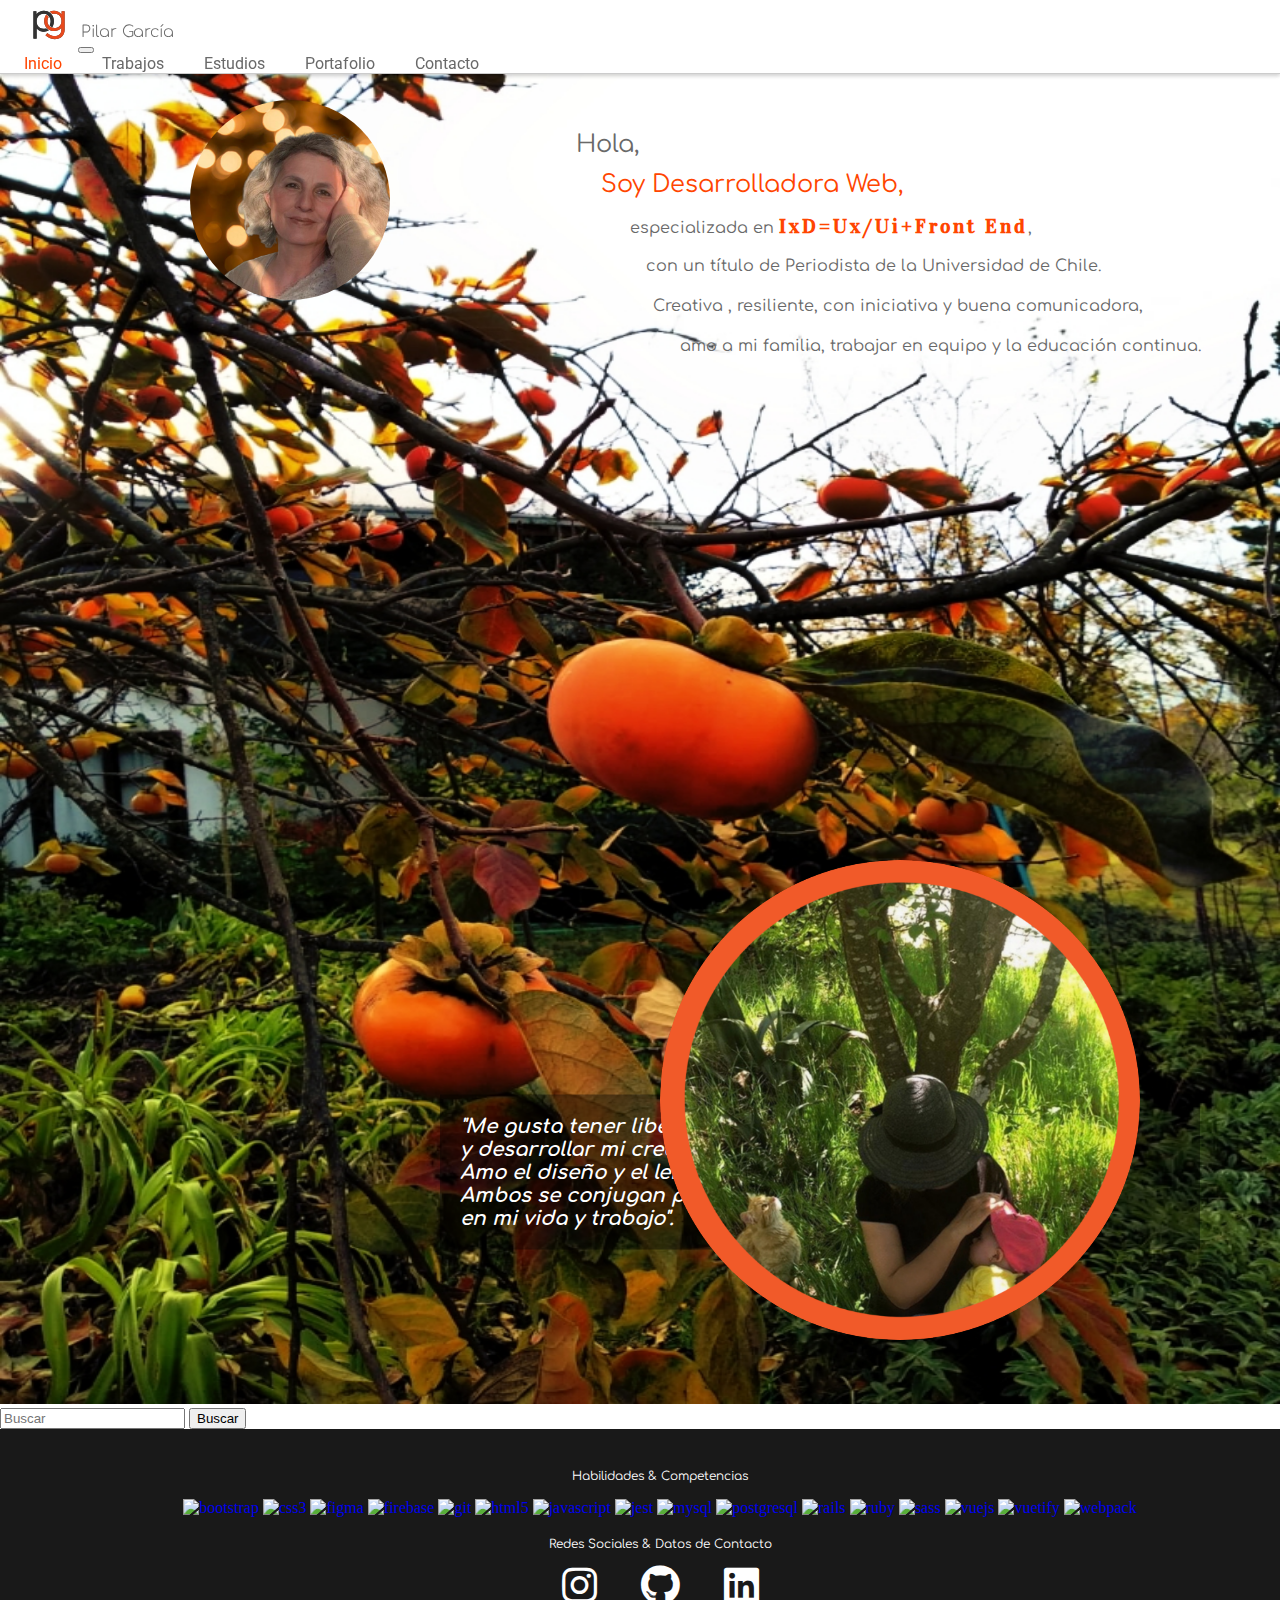
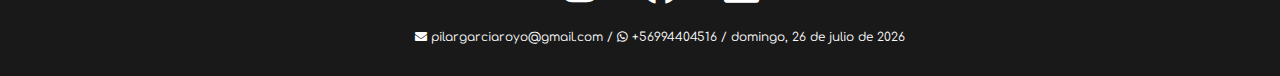
==== index.html @ 369d5e0e "inicio por index en html" ====
<!DOCTYPE html>
<html lang="es">

<head>
  <meta charset="UTF-8" />
  <meta name="viewport" content="width=device-width, initial-scale=1.0" />
  <link rel="icon" type="image/svg+xml" href="./assets/img/favicon1.svg" />
  <meta name="author" content="Pilar García Royo" />
  <meta name="description" content="Mi curriculum vitae como periodista, programadora front end y diseñadora Ux/Ui" />
  <meta name="keywords" content="curriculum, vitae, periodista, desarrollo, diseño, web, ux, ui, frontend, TI" />
  <link rel="preconnect" href="https://fonts.googleapis.com" />
  <link rel="preconnect" href="https://fonts.gstatic.com" crossorigin />
  <link href="https://fonts.googleapis.com/css2?family=Comfortaa:wght@500&display=swap" rel="stylesheet" />
  <link rel="stylesheet" href="https://fonts.googleapis.com/css?family=Roboto:100,300,400,500,700,900" />
  <link href="https://fonts.googleapis.com/css2?family=Sacramento&display=swap" rel="stylesheet">
  <link rel="preconnect" href="https://fonts.googleapis.com">
  <link rel="preconnect" href="https://fonts.gstatic.com" crossorigin>
  <link href="https://fonts.googleapis.com/css2?family=Vidaloka&display=swap" rel="stylesheet">

  <link rel="stylesheet" href="https://cdnjs.cloudflare.com/ajax/libs/font-awesome/5.15.3/css/all.min.css" />
  <link href="https://cdn.jsdelivr.net/npm/bootstrap@5.1.3/dist/css/bootstrap.min.css" rel="stylesheet"
    integrity="sha384-1BmE4kWBq78iYhFldvKuhfTAU6auU8tT94WrHftjDbrCEXSU1oBoqyl2QvZ6jIW3" crossorigin="anonymous">
  <link rel="stylesheet" href="./assets/css/inicio.css" />
  <title>Web Pilar García</title>
</head>

<body>
  <aside id="home">
    <img src="./assets/img/caquis.jpg" alt="Imagen de Caquis como fondo para el home" />
  </aside>
  <header>
    <nav class="navbar navbar-expand-lg navbar-dark bg-dark fixed-top">
      <div class="logo-container container-fluid">
        <a class="navbar-brand" href="#" style="color: white;">
          <img src="./assets/img/favicon1.svg" alt="Logo de usuario" class="logo" />
          <span class="navbar-text">Pilar García</span>
          <span class="custom-tooltip">INICIO</span>
        </a>
        <button class="navbar-toggler" type="button" data-bs-toggle="collapse" data-bs-target="#navbarNav"
          aria-controls="navbarNav" aria-expanded="false" aria-label="Toggle navigation">
          <span class="navbar-toggler-icon"></span>
        </button>
        <div class="collapse navbar-collapse" id="navbarNav">
          <ul class="navbar-list navbar-nav ms-auto">
            <li class="navbar-item"><a style="color: orangered; font-family: Roboto, sans-serif;" href="#">Inicio</a>
            </li>
            <li class="navbar-item"><a href="trabajos.html">Trabajos</a></li>
            <li class="navbar-item"><a href="estudios.html">Estudios</a></li>
            <li class="navbar-item"><a href="portafolio.html">Portafolio</a></li>
            <li class="navbar-item"><a href="contacto.html">Contacto</a></li>
          </ul>
        </div>
      </div>
    </nav>
  </header>
  <main>
    <img id="img-profile" src="./assets/img/profile-bg.png" alt="Imagen de perfil de Pilar García">
    <img id="img-nieta" src="./assets/img/pilar-nieta.png" alt="Imagen de Pilar García y su nieta">
    <div class="container bg-text-end">
      <p class="text-end">"Me gusta tener libertad <br> y desarrollar mi creatividad plena. <br> Amo el diseño y el
        lenguaje. <br> Ambos se conjugan perfectamente <br> en mi vida y trabajo".</p>
    </div>
    <p class="home-text home-text1">Hola,</p>
    <p class="home-text home-text2">
      Soy Desarrolladora Web,
    </p>
    <p class="home-text home-text3">
      especializada en <span id="special-font">IxD=Ux/Ui+Front End</span>,
    </p>
    <p class="home-text home-text4">
      con un título de Periodista de la Universidad
      de Chile.
    </p>
    <p class="home-text home-text5">
      <span>Creativa</span> , <span>resiliente</span>, con
      <span>iniciativa</span> y buena <span>comunicadora</span>,
    </p>
    <p class="home-text home-text6">
      amo a mi <span>familia</span>, trabajar en <span>equipo</span> y
      la <span>educación</span> continua.
    </p>
    <!-- <h1 class="home-text home-text7"><span id="pilar">P</span>ilar<span id="pilar">G</span>arcía</h1> -->
  </main>
  <aside class="search-container container mt-3 mb-4 ms-5">
    <form class="d-flex">
      <input class="form-control me-2 ms-auto" type="search" placeholder="Buscar" aria-label="Search">
      <button class="btn btn-secondary" type="submit">Buscar</button>
    </form>
  </aside>
  <footer class="footer-content-home">
    <p class="footer-text">Habilidades & Competencias</p>
    <p class="tools-icon" align="center">
          <a href="https://getbootstrap.com" target="_blank" rel="noreferrer"><img
          src="https://raw.githubusercontent.com/devicons/devicon/master/icons/bootstrap/bootstrap-plain-wordmark.svg"
          alt="bootstrap" width="40" height="40" /></a>
      <a href="https://www.w3schools.com/css/" target="_blank" rel="noreferrer">
        <img src="https://raw.githubusercontent.com/devicons/devicon/master/icons/css3/css3-original-wordmark.svg"
          alt="css3" width="40" height="40" />
      </a>
      <a href="https://www.figma.com/" target="_blank" rel="noreferrer">
        <img src="https://www.vectorlogo.zone/logos/figma/figma-icon.svg" alt="figma" width="40" height="40" /></a>
      <a href="https://firebase.google.com/" target="_blank" rel="noreferrer">
        <img src="https://www.vectorlogo.zone/logos/firebase/firebase-icon.svg" alt="firebase" width="40" height="40" />
      </a>
      <a href="https://git-scm.com/" target="_blank" rel="noreferrer">
        <img src="https://www.vectorlogo.zone/logos/git-scm/git-scm-icon.svg" alt="git" width="40" height="40" />
      </a>
      <a href="https://www.w3.org/html/" target="_blank" rel="noreferrer">
        <img src="https://raw.githubusercontent.com/devicons/devicon/master/icons/html5/html5-original-wordmark.svg"
          alt="html5" width="40" height="40" />
      </a>
      <a href="https://developer.mozilla.org/en-US/docs/Web/JavaScript" target="_blank" rel="noreferrer">
        <img src="https://raw.githubusercontent.com/devicons/devicon/master/icons/javascript/javascript-original.svg"
          alt="javascript" width="40" height="40" />
      </a>
      <a href="https://jestjs.io" target="_blank" rel="noreferrer">
        <img src="https://www.vectorlogo.zone/logos/jestjsio/jestjsio-icon.svg" alt="jest" width="40" height="40" />
      </a>
      <a href="https://www.mysql.com/" target="_blank" rel="noreferrer">
        <img src="https://raw.githubusercontent.com/devicons/devicon/master/icons/mysql/mysql-original-wordmark.svg"
          alt="mysql" width="40" height="40" />
      </a>
      <a href="https://www.postgresql.org" target="_blank" rel="noreferrer">
        <img
          src="https://raw.githubusercontent.com/devicons/devicon/master/icons/postgresql/postgresql-original-wordmark.svg"
          alt="postgresql" width="40" height="40" />
      </a>
      <a href="https://rubyonrails.org" target="_blank" rel="noreferrer">
        <img src="https://raw.githubusercontent.com/devicons/devicon/master/icons/rails/rails-original-wordmark.svg"
          alt="rails" width="40" height="40" />
      </a>
      <a href="https://www.ruby-lang.org/en/" target="_blank" rel="noreferrer">
        <img src="https://raw.githubusercontent.com/devicons/devicon/master/icons/ruby/ruby-original.svg" alt="ruby"
          width="40" height="40" />
      </a>
      <a href="https://sass-lang.com" target="_blank" rel="noreferrer">
        <img src="https://raw.githubusercontent.com/devicons/devicon/master/icons/sass/sass-original.svg" alt="sass"
          width="40" height="40" />
      </a>
      <a href="https://vuejs.org/" target="_blank" rel="noreferrer">
        <img src="https://raw.githubusercontent.com/devicons/devicon/master/icons/vuejs/vuejs-original-wordmark.svg"
          alt="vuejs" width="40" height="40" />
      </a>
      <a href="https://vuetifyjs.com/en/" target="_blank" rel="noreferrer">
        <img src="https://bestofjs.org/logos/vuetify.svg" alt="vuetify" width="40" height="40" />
      </a>
      <a href="https://webpack.js.org" target="_blank" rel="noreferrer">
        <img
          src="https://raw.githubusercontent.com/devicons/devicon/d00d0969292a6569d45b06d3f350f463a0107b0d/icons/webpack/webpack-original-wordmark.svg"
          alt="webpack" width="40" height="40" />
      </a>
    </p>
    <section class="social-icons-home">
      <p class="footer-text">Redes Sociales & Datos de Contacto</p>
      <a href="https://www.instagram.com/pilargarciahualqui/" target="_blank" rel="noopener noreferrer"><i
          class="fab fa-instagram"></i></a>
      <a href="https://nosotros6.github.io/portafolio/" target="_blank" rel="noopener noreferrer"><i
          class="fab fa-github"></i></a>
      <a href="https://www.linkedin.com/in/pilar-garcia-royo-interaction-designer/?msgControlName=view_message_button&msgConversationId=2-Mzg4OWVkNjctMjZkNS00OWNkLThmZmMtODk4YzZhMTkzMWNjXzAxMg%3D%3D&msgOverlay=true"
        target="_blank" rel="noopener noreferrer"><i class="fab fa-linkedin"></i></a>
    </section>
    <section class="footer-text">
      <p><a href="mailto:ejemplo@correo.com" target="_blank"><i class="fas fa-envelope"></i>
          pilargarciaroyo@gmail.com</a> / <a href="https://wa.me/NUMERO_DE_CELULAR" target="_blank"> <i
            class="fab fa-whatsapp"></i> +56994404516 / </a><span id="fecha-actual"></span></p>
    </section>

  </footer>




  <script src="https://cdn.jsdelivr.net/npm/bootstrap@5.1.3/dist/js/bootstrap.bundle.min.js"
    integrity="sha384-ka7Sk0Gln4gmtz2MlQnikT1wXgYsOg+OMhuP+IlRH9sENBO0LRn5q+8nbTov4+1p"
    crossorigin="anonymous"></script>
  <script src="./assets/js/script.js"></script>
</body>

</html>
---- assets/css/inicio.css ----
body {
  margin: 0;
}

header {
  position: fixed;
  top: 0;
  left: 0;
  width: 100%;
  background-color: #fff;
  z-index: 999;
  box-shadow: 0 2px 4px rgba(0, 0, 0, 0.1);
}

#img-profile {
  position: absolute;
  transform: translate(-50%, -50%);
  top: 200px;
  right: 790px;
  z-index: 1;
  width: 200px;
  border-radius: 50%;
}

#img-nieta {
  position: absolute;
  transform: translate(-50%, -50%);
  top: 1100px;
  right: -100px;
  z-index: 1;
  width: 480px;
  border-radius: 50%;
}

#home img {
  width: 100%;
  height: 1400px;
  margin-top: 4px;
}
.navbar {
  position: relative;
  display: flex;
  justify-content: space-between;
  align-items: center;
  width: 100%;
  margin: 0px;
  border-bottom: 1px solid #ccc;
  box-shadow: 0 2px 4px rgba(0, 0, 0, 0.1);
  padding: 0;
}

.logo-container {
  padding-left: 24px;
}

.navbar-text {
  position: absolute;
  transform: translate(-50%, -50%);
  top: 32px;
  right: 1060px;
  z-index: 1;
  font-family: "Comfortaa", cursive;
  color: dimgrey;
  font-size: 16px;
  font-weight: 200;
}

.custom-tooltip {
  font-family: "Roboto", sans-serif;
  font-size: 14px;
  background-color: orangered;
  color: #fff;
  padding: 5px 10px;
  border-radius: 4px;
  position: absolute;
  bottom: -25px;
  left: 8%;
  transform: translateX(-50%);
  white-space: nowrap;
  display: none;
}

.navbar-list {
  display: flex;
  list-style: none;
  margin: 0;
  padding: 0;
}

.navbar-list li {
  margin-right: 40px;
}

.navbar-list li a {
  text-decoration: none;
  color: DimGray;
}

.navbar-list li:hover a {
  color: OrangeRed;
}

.navbar-item {
  font-family: "Roboto", sans-serif;
  font-size: 16px;
}

.logo {
  width: 50px;
  height: 50px;
  border-radius: 50%;
}

.home-text {
  position: absolute;
  transform: translate(-50%, -50%);
  color: dimgrey;
  font-family: "Comfortaa", cursive;
  font-size: 16px;
}

.home-text1 {
  top: 120px;
  right: 610px;
  font-size: 24px;
}

.home-text2 {
  top: 160px;
  right: 226px;
  font-size: 24px;
  color: OrangeRed;
}

.home-text2:hover {
  color: dimgrey;
}

.home-text3 {
  top: 210px;
  right: 47px;
}

#special-font {
  font-family: "Vidaloka", serif;
  font-size: 20px;
  font-weight: 700;
  letter-spacing: 3px;
  color: orangered;
}

.home-text3 span:hover {
  color: orangeRed;
}

.home-text4 {
  top: 250px;
  right: -48px;
}

.home-text4 span:hover {
  color: orangeRed;
}

.home-text5 {
  top: 290px;
  right: -108px;
}

.home-text5 span:hover {
  color: OrangeRed;
}

.home-text6 {
  top: 330px;
  right: -181px;
}

.home-text6 span:hover {
  color: OrangeRed;
}

.home-text7 {
  font-family: "Sacramento", cursive;
  font-size: 36px;
  font-style: italic;
  font-weight: 200;
  top: 399px;
  right: 85px;
}

.home-text7 #pilar {
  font-size: 48px;
  color: orangered;
}

.home-text7 span:hover {
  color: OrangeRed;
}

.bg-text-end {
  position: absolute;
  transform: translate(-50%, -50%);
  top: 1172px;
  right: -300px;
}

.text-end {
  font-family: "Comfortaa", cursive;
  font-size: 20px;
  font-style: italic;
  font-weight: 700;
  padding: 20px;
  width: 720px;
  color: #fff;
  background-color: rgba(0, 0, 0, 0.4);
}

.footer-content-home {
  width: 100%;
  background-color: rgba(0, 0, 0, 0.9);
  color: #fff;
  padding: 20px;
  text-align: center;
}

.social-icons-home a {
  color: #fff;
  font-size: 40px;
  margin: 0 20px;
}

.social-icons-home a:hover {
  color: orangered;
}

.social-icons a {
  color: #000;
  font-size: 40px;
  margin: 0 20px;
}

.social-icons a:hover {
  color: orangered;
}

.footer-text {
  font-family: "Comfortaa", cursive;
  font-size: 12px;
  margin-top: 20px;
}

.footer-text a {
  text-decoration: none;
  color: #fff;
}

.tools-icon a {
  text-decoration: none;
}

@media screen and (max-width: 768px) {
  .home-text1 {
    font-size: 16px;
    top: 100px;
    right: 138px;
  }
  .home-text2 {
    font-size: 14px;
    top: 150px;
    right: -64px;
  }
  .home-text3 {
    font-size: 14px;
    top: 180px;
    right: -173px;
    color: transparent;
  }
  .home-text4 {
    font-size: 12px;
    top: 176px;
    right: -148px;
    color: transparent;
  }
  .home-text5 {
    font-size: 12px;
    top: 204px;
    right: -173px;
    color: transparent;
  }
  .home-text6 {
    font-size: 12px;
    top: 330px;
    right: -181px;
    color: transparent;
  }
  #img-profile {
    display: none;
  }
  #img-nieta {
    display: none;
  }
  .navbar-text {
    display: none;
  }
  .bg-text-end {
    position: absolute;
    transform: translate(-50%, -50%);
    top: 1000px;
    right: -300px;
  }
  .text-end {
    font-size: 16px;
    padding: 2px;
    width: 220px;
  }
  .search-container {
    max-width: 80%;
  }
}

@media (min-width: 768px) and (max-width: 1270px) {
  .navbar-text {
    display: none;
  }
  #img-profile {
    display: none;
  }
  .home-text1 {
    font-size: 20px;
    top: 100px;
    right: 457px;
  }
  .home-text2 {
    font-size: 20px;
    top: 140px;
    right: 156px;
  }
  .home-text3 {
    font-size: 14px;
    top: 180px;
    right: -34px;
  }
  .home-text4 {
    font-size: 14px;
    top: 212px;
    right: -55px;
  }
  .home-text5 {
    font-size: 14px;
    top: 244px;
    right: -99px;
  }
  .home-text6 {
    font-size: 14px;
    top: 274px;
    right: -140px;
  }
  .bg-text-end {
    display: none;
  }
  .text-end {
    display: none;
  }
}
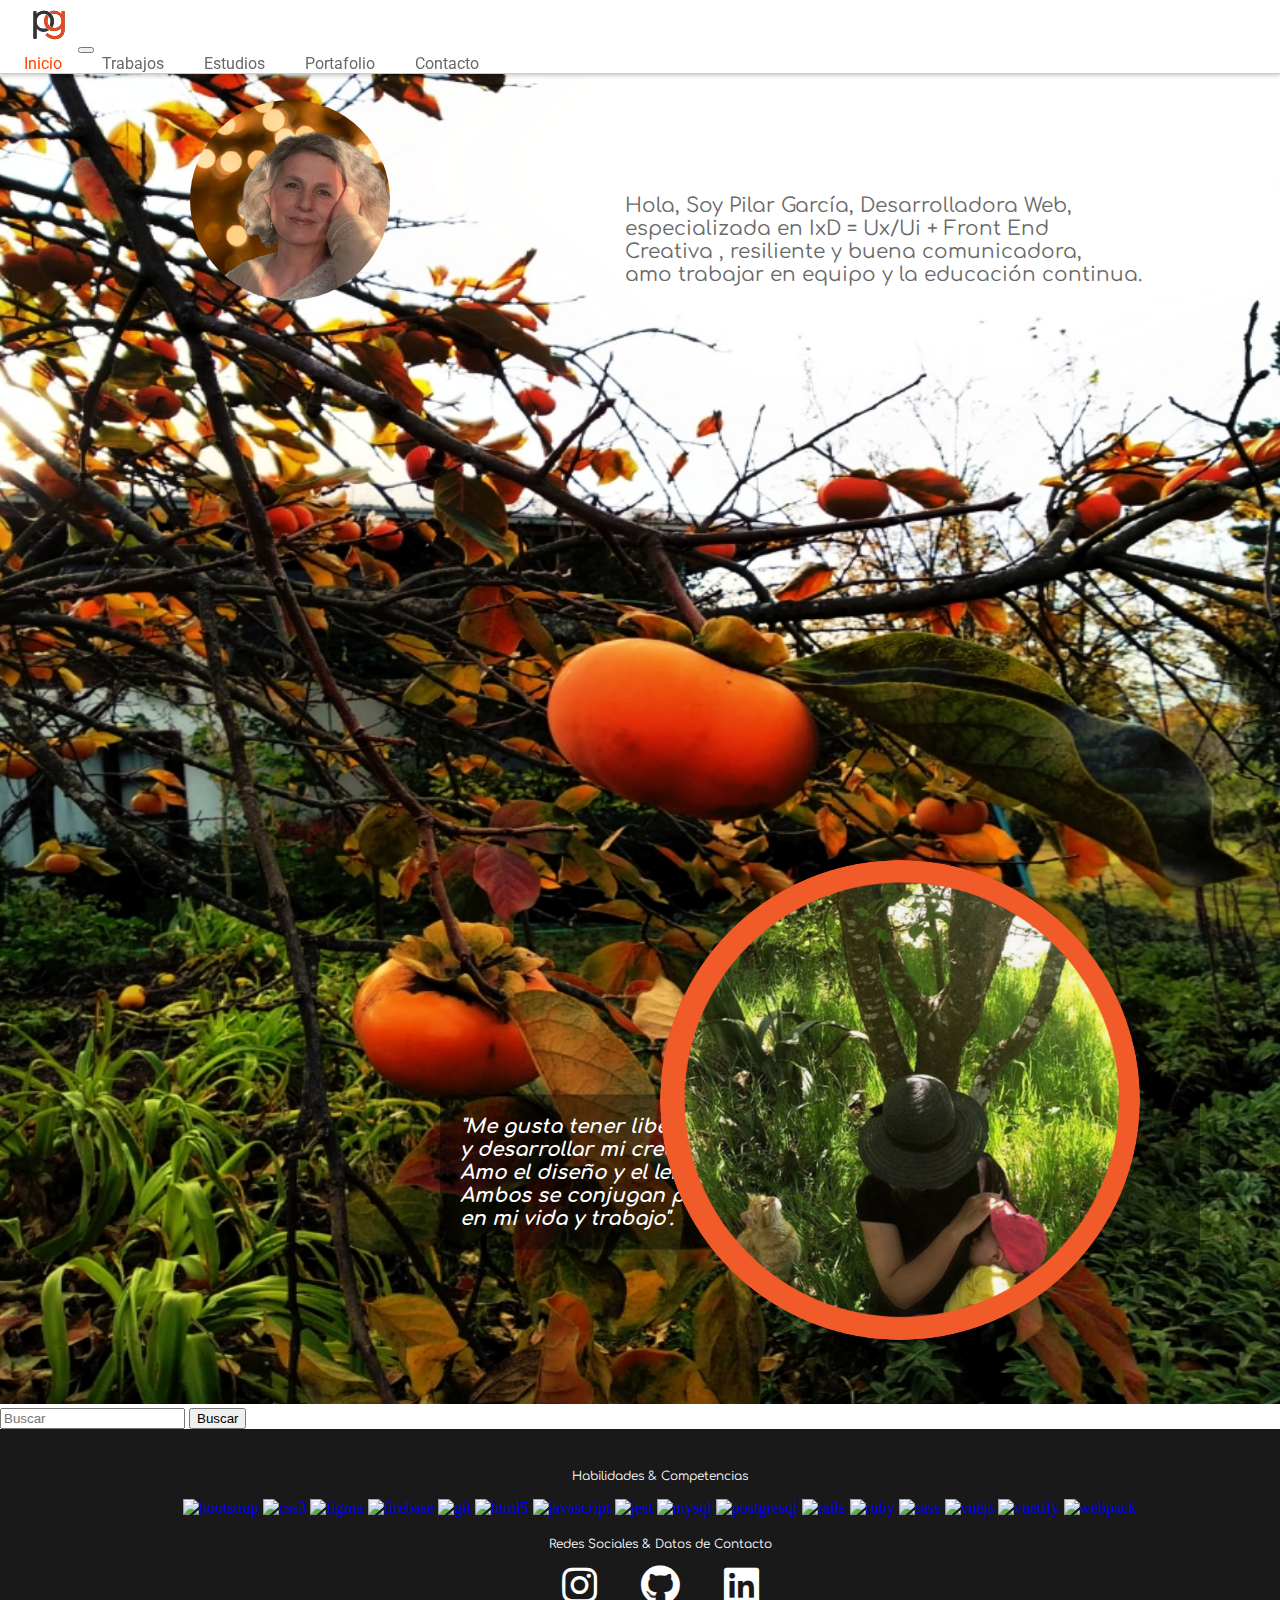
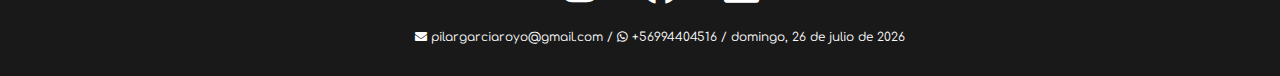
==== commit 7687ed12: "modificaciones en width header para responsive mobile" ====
--- a/index.html
+++ b/index.html
@@ -33,7 +33,7 @@
       <div class="logo-container container-fluid">
         <a class="navbar-brand" href="#" style="color: white;">
           <img src="./assets/img/favicon1.svg" alt="Logo de usuario" class="logo" />
-          <span class="navbar-text">Pilar García</span>
+          <!-- <span class="navbar-text">Pilar García</span> -->
           <span class="custom-tooltip">INICIO</span>
         </a>
         <button class="navbar-toggler" type="button" data-bs-toggle="collapse" data-bs-target="#navbarNav"
@@ -56,13 +56,13 @@
   <main>
     <img id="img-profile" src="./assets/img/profile-bg.png" alt="Imagen de perfil de Pilar García">
     <img id="img-nieta" src="./assets/img/pilar-nieta.png" alt="Imagen de Pilar García y su nieta">
-    <div class="container bg-text-end">
+    <div class="bg-text-end">
       <p class="text-end">"Me gusta tener libertad <br> y desarrollar mi creatividad plena. <br> Amo el diseño y el
         lenguaje. <br> Ambos se conjugan perfectamente <br> en mi vida y trabajo".</p>
     </div>
-    <p class="home-text home-text1">Hola,</p>
-    <p class="home-text home-text2">
-      Soy Desarrolladora Web,
+    <p class="home-text home-text1">Hola, Soy Pilar García, Desarrolladora Web,<br>especializada en IxD = Ux/Ui + Front End<br> <span>Creativa</span> , <span>resiliente</span> y buena <span>comunicadora</span>, <br> amo trabajar en <span>equipo</span> y la <span>educación</span> continua.</p>
+    <!-- <p class="home-text home-text2">
+      Soy Pilar García, Desarrolladora Web,
     </p>
     <p class="home-text home-text3">
       especializada en <span id="special-font">IxD=Ux/Ui+Front End</span>,
@@ -78,8 +78,7 @@
     <p class="home-text home-text6">
       amo a mi <span>familia</span>, trabajar en <span>equipo</span> y
       la <span>educación</span> continua.
-    </p>
-    <!-- <h1 class="home-text home-text7"><span id="pilar">P</span>ilar<span id="pilar">G</span>arcía</h1> -->
+    </p> -->
   </main>
   <aside class="search-container container mt-3 mb-4 ms-5">
     <form class="d-flex">
--- a/assets/css/inicio.css
+++ b/assets/css/inicio.css
@@ -6,10 +6,12 @@
   position: fixed;
   top: 0;
   left: 0;
-  width: 100%;
+  width: 100vw;
   background-color: #fff;
   z-index: 999;
   box-shadow: 0 2px 4px rgba(0, 0, 0, 0.1);
+  margin: 0;
+  padding: 0;
 }
 
 #img-profile {
@@ -37,13 +39,14 @@
   height: 1400px;
   margin-top: 4px;
 }
+
 .navbar {
   position: relative;
   display: flex;
   justify-content: space-between;
   align-items: center;
-  width: 100%;
-  margin: 0px;
+  width: 100vw;
+  margin: 0;
   border-bottom: 1px solid #ccc;
   box-shadow: 0 2px 4px rgba(0, 0, 0, 0.1);
   padding: 0;
@@ -120,14 +123,15 @@
 }
 
 .home-text1 {
-  top: 120px;
-  right: 610px;
-  font-size: 24px;
+  top: 220px;
+  right: -120px;
+  font-size: 20px;
+  max-width: 580px;
 }
 
 .home-text2 {
-  top: 160px;
-  right: 226px;
+  top: 164px;
+  right: -14px;
   font-size: 24px;
   color: OrangeRed;
 }
@@ -262,8 +266,8 @@
 @media screen and (max-width: 768px) {
   .home-text1 {
     font-size: 16px;
-    top: 100px;
-    right: 138px;
+    top: 82px;
+    right: 95px;
   }
   .home-text2 {
     font-size: 14px;
@@ -326,12 +330,19 @@
   #img-profile {
     display: none;
   }
+
   .home-text1 {
+    top: 170px;
+    right: -160px;
+    font-size: 16px;
+    max-width: 580px;
+  }
+  /* .home-text1 {
     font-size: 20px;
     top: 100px;
     right: 457px;
-  }
-  .home-text2 {
+  } */
+  /* .home-text2 {
     font-size: 20px;
     top: 140px;
     right: 156px;
@@ -355,7 +366,7 @@
     font-size: 14px;
     top: 274px;
     right: -140px;
-  }
+  } */
   .bg-text-end {
     display: none;
   }
@@ -364,3 +375,27 @@
   }
 }
 
+@media (max-width: 575.98px){
+  header{
+width: 100vw;
+
+  }
+  #home img {
+    max-width: auto;
+  }
+  .search-container {
+    display: none;
+  }
+  .navbar {
+    width: 100vw;
+  }
+  .home-text1 {
+    top: 200px;
+    right: -56px;
+    font-size: 14px;
+    max-width: 180px;
+  }
+  .bg-text-end {
+    right: -15px;
+  }
+}
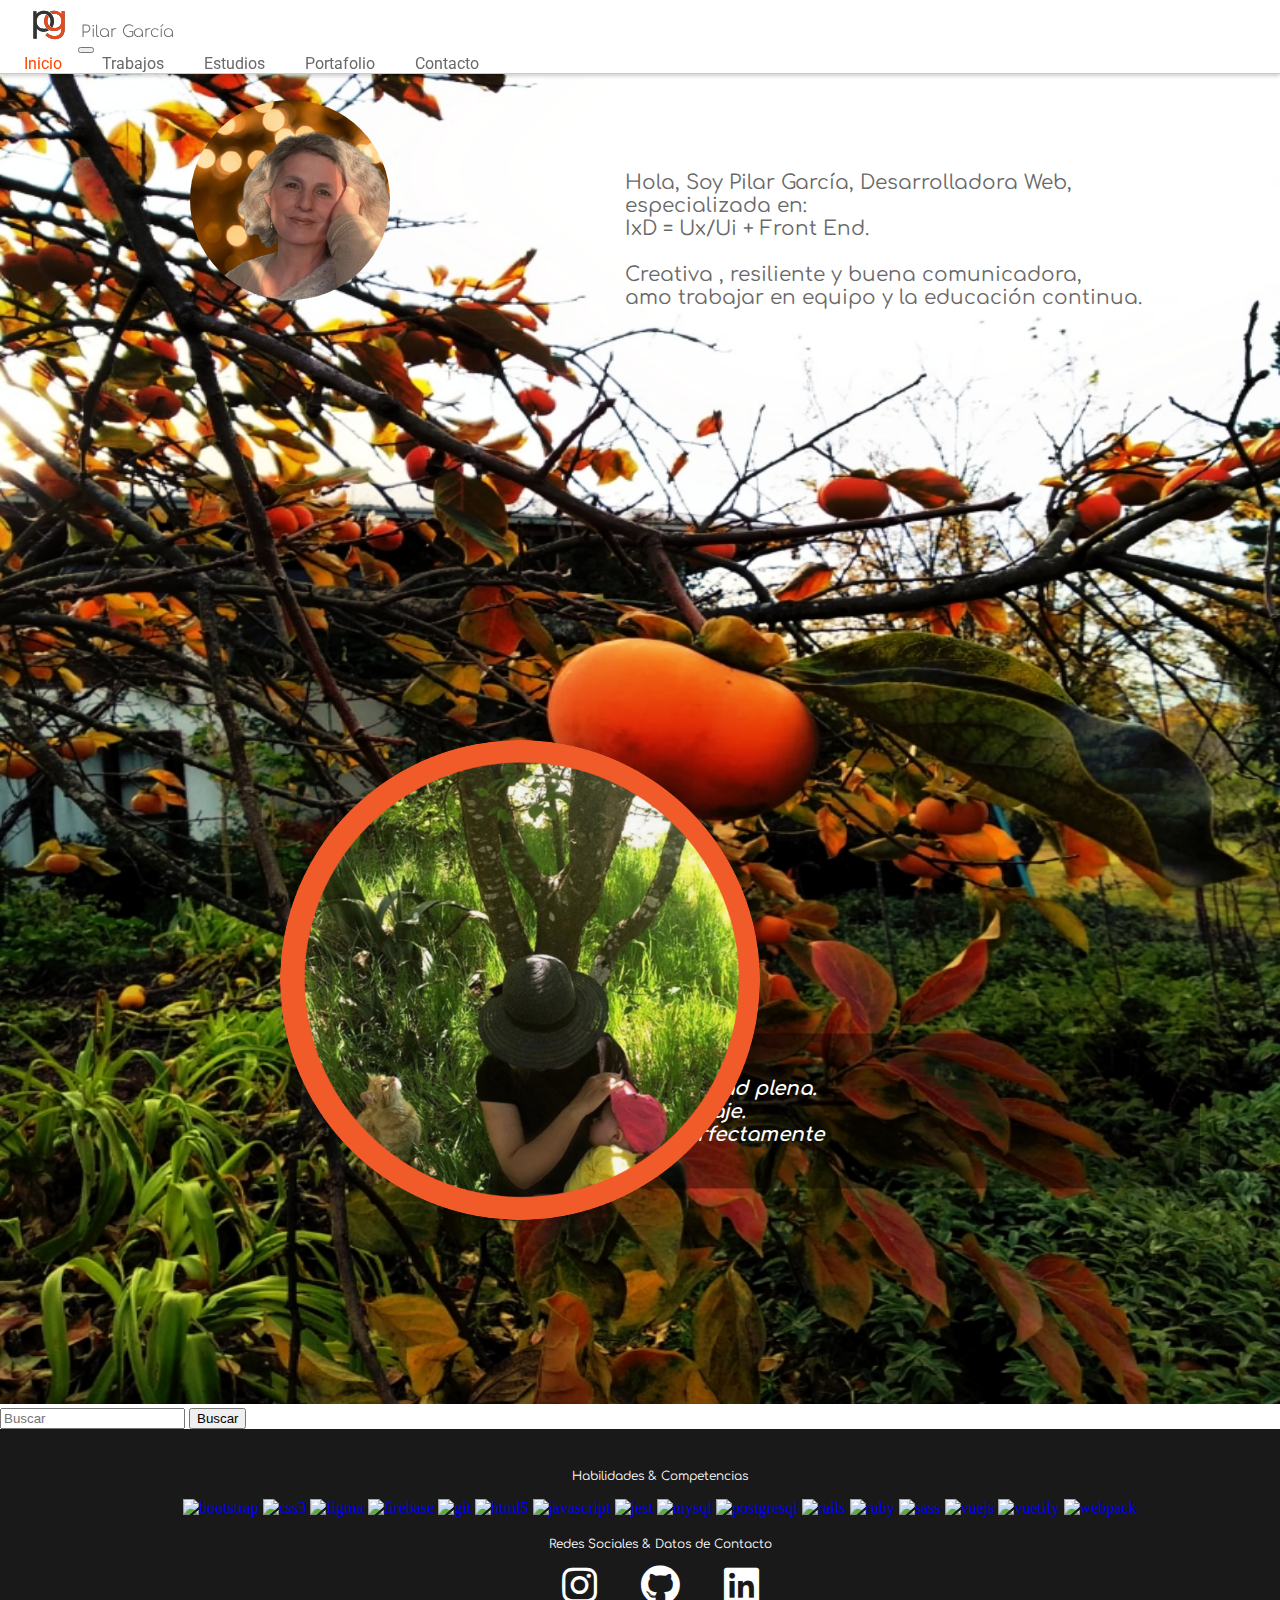
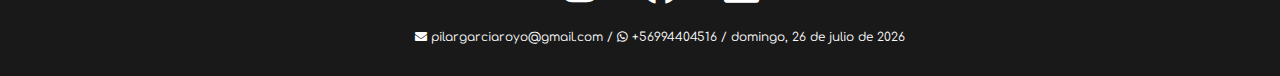
==== commit 3c21b28b: "modificaciones en texto inicio para ajuste mobile" ====
--- a/index.html
+++ b/index.html
@@ -33,7 +33,7 @@
       <div class="logo-container container-fluid">
         <a class="navbar-brand" href="#" style="color: white;">
           <img src="./assets/img/favicon1.svg" alt="Logo de usuario" class="logo" />
-          <!-- <span class="navbar-text">Pilar García</span> -->
+          <span class="navbar-text">Pilar García</span>
           <span class="custom-tooltip">INICIO</span>
         </a>
         <button class="navbar-toggler" type="button" data-bs-toggle="collapse" data-bs-target="#navbarNav"
@@ -57,10 +57,10 @@
     <img id="img-profile" src="./assets/img/profile-bg.png" alt="Imagen de perfil de Pilar García">
     <img id="img-nieta" src="./assets/img/pilar-nieta.png" alt="Imagen de Pilar García y su nieta">
     <div class="bg-text-end">
-      <p class="text-end">"Me gusta tener libertad <br> y desarrollar mi creatividad plena. <br> Amo el diseño y el
-        lenguaje. <br> Ambos se conjugan perfectamente <br> en mi vida y trabajo".</p>
+      <p class="text-end">Me gusta tener libertad <br> y desarrollar mi creatividad plena. <br> Amo el diseño y el
+        lenguaje. <br> Ambos se conjugan perfectamente <br> en mi vida y trabajo.</p>
     </div>
-    <p class="home-text home-text1">Hola, Soy Pilar García, Desarrolladora Web,<br>especializada en IxD = Ux/Ui + Front End<br> <span>Creativa</span> , <span>resiliente</span> y buena <span>comunicadora</span>, <br> amo trabajar en <span>equipo</span> y la <span>educación</span> continua.</p>
+    <p class="home-text home-text1">Hola, Soy Pilar García, Desarrolladora Web,<br>especializada en: <br> IxD = Ux/Ui + Front End. <br> <br> <span>Creativa</span> , <span>resiliente</span> y buena <span>comunicadora</span>, <br> amo trabajar en <span>equipo</span> y la <span>educación</span> continua.</p>
     <!-- <p class="home-text home-text2">
       Soy Pilar García, Desarrolladora Web,
     </p>
--- a/assets/css/inicio.css
+++ b/assets/css/inicio.css
@@ -27,8 +27,8 @@
 #img-nieta {
   position: absolute;
   transform: translate(-50%, -50%);
-  top: 1100px;
-  right: -100px;
+  top: 980px;
+  right: 280px;
   z-index: 1;
   width: 480px;
   border-radius: 50%;
@@ -205,7 +205,7 @@
 .bg-text-end {
   position: absolute;
   transform: translate(-50%, -50%);
-  top: 1172px;
+  top: 1111px;
   right: -300px;
 }
 
@@ -263,7 +263,7 @@
   text-decoration: none;
 }
 
-@media screen and (max-width: 768px) {
+/* @media screen and (max-width: 768px) {
   .home-text1 {
     font-size: 16px;
     top: 82px;
@@ -308,20 +308,15 @@
     display: none;
   }
   .bg-text-end {
-    position: absolute;
-    transform: translate(-50%, -50%);
-    top: 1000px;
-    right: -300px;
+display: none;
   }
   .text-end {
-    font-size: 16px;
-    padding: 2px;
-    width: 220px;
+display: none;
   }
   .search-container {
     max-width: 80%;
   }
-}
+} */
 
 @media (min-width: 768px) and (max-width: 1270px) {
   .navbar-text {
@@ -330,7 +325,9 @@
   #img-profile {
     display: none;
   }
-
+  #img-nieta {
+    display: none;
+  }
   .home-text1 {
     top: 170px;
     right: -160px;
@@ -367,23 +364,16 @@
     top: 274px;
     right: -140px;
   } */
-  .bg-text-end {
-    display: none;
-  }
-  .text-end {
-    display: none;
-  }
-}
-
-@media (max-width: 575.98px){
-  header{
-width: 100vw;
-
+}
+
+@media (max-width: 767px) {
+  header {
+    width: 100vw;
   }
   #home img {
     max-width: auto;
   }
-  .search-container {
+  #img-nieta {
     display: none;
   }
   .navbar {
@@ -391,11 +381,14 @@
   }
   .home-text1 {
     top: 200px;
-    right: -56px;
+    right: -64px;
     font-size: 14px;
     max-width: 180px;
   }
   .bg-text-end {
     right: -15px;
   }
-}
+  .text-end {
+    max-width: 180px;
+  }
+}
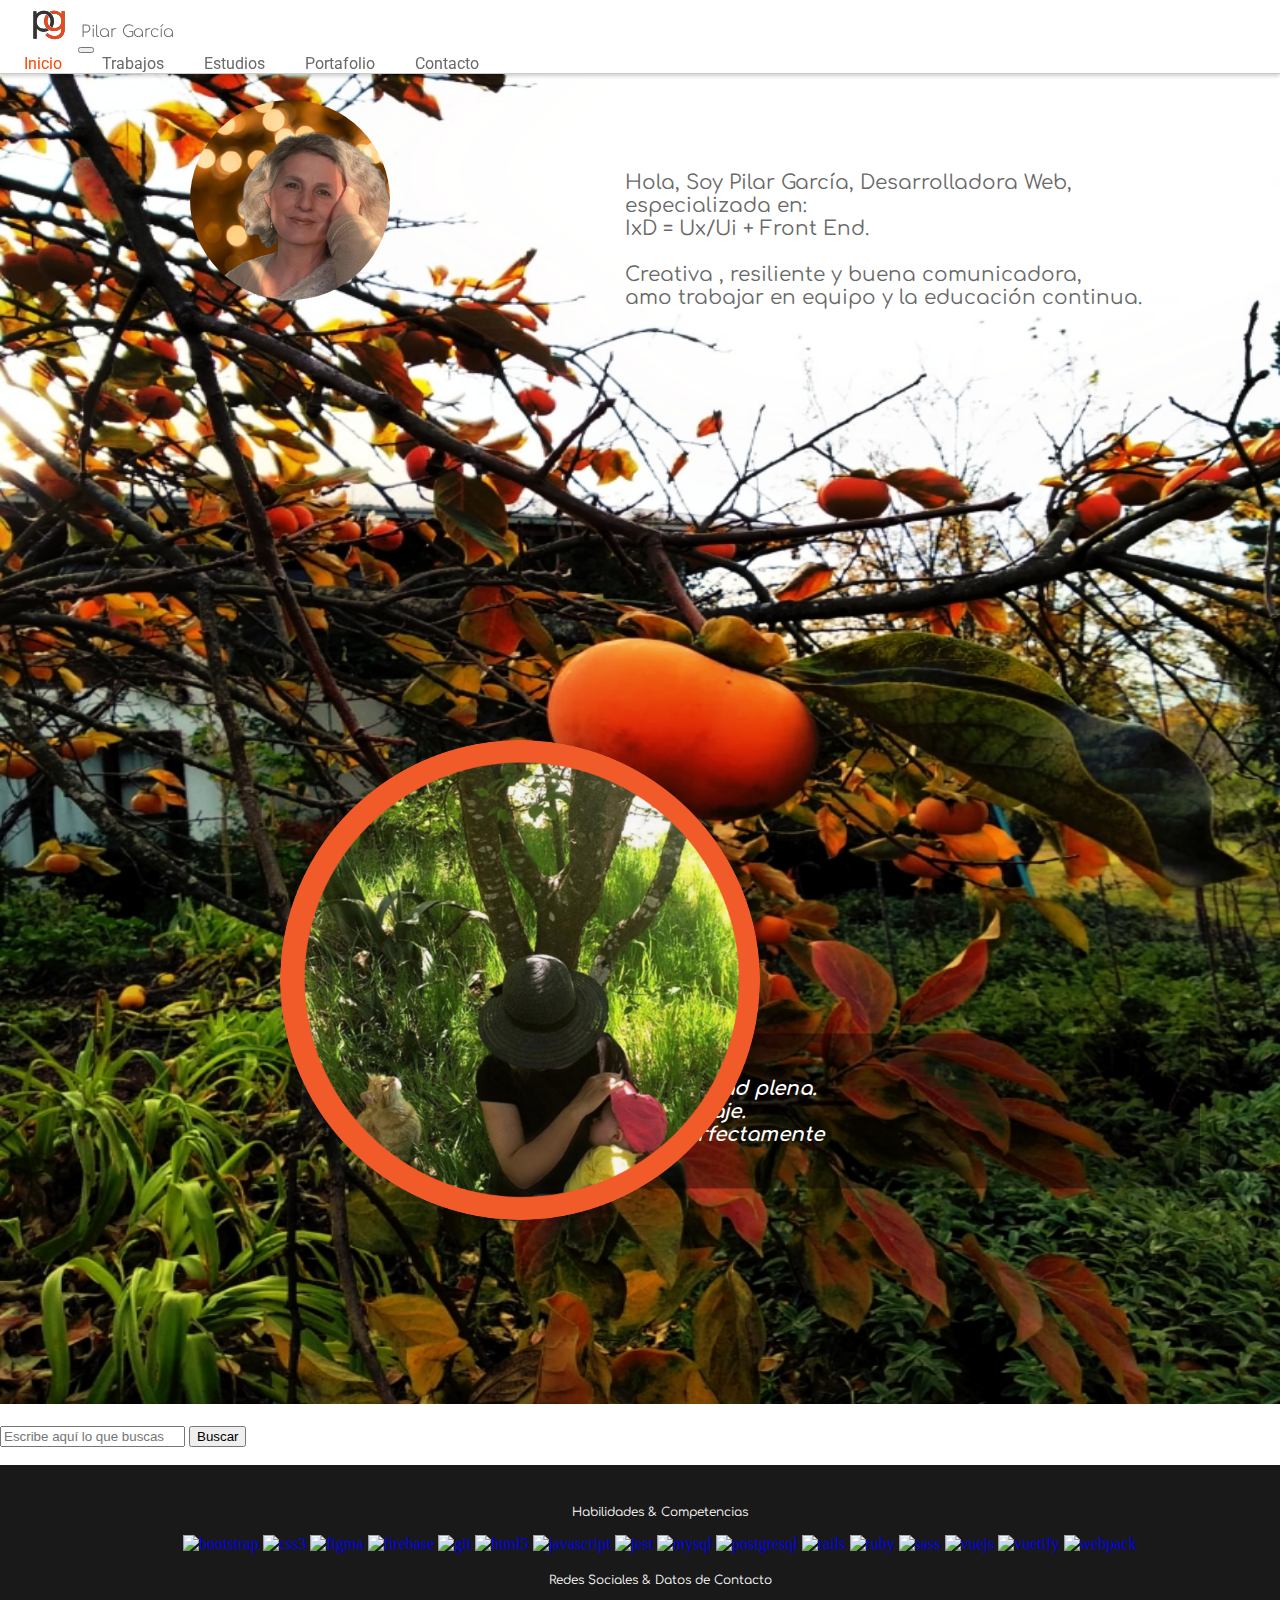
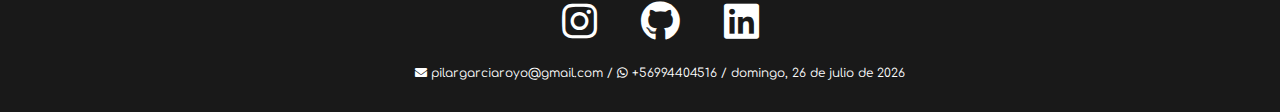
==== commit c9765ed1: "incorporacion de ricomida en portafolio" ====
--- a/index.html
+++ b/index.html
@@ -6,8 +6,12 @@
   <meta name="viewport" content="width=device-width, initial-scale=1.0" />
   <link rel="icon" type="image/svg+xml" href="./assets/img/favicon1.svg" />
   <meta name="author" content="Pilar García Royo" />
-  <meta name="description" content="Mi curriculum vitae como periodista, programadora front end y diseñadora Ux/Ui" />
+  <meta name="description" content="Mi portafolio y datos profesionales como diseñadora Ux/Ui" />
   <meta name="keywords" content="curriculum, vitae, periodista, desarrollo, diseño, web, ux, ui, frontend, TI" />
+  <title>Web Pilar García</title>
+  <link href="https://cdn.jsdelivr.net/npm/bootstrap@5.1.3/dist/css/bootstrap.min.css" rel="stylesheet"
+  integrity="sha384-1BmE4kWBq78iYhFldvKuhfTAU6auU8tT94WrHftjDbrCEXSU1oBoqyl2QvZ6jIW3" crossorigin="anonymous">
+  <link rel="stylesheet" href="https://cdnjs.cloudflare.com/ajax/libs/font-awesome/5.15.3/css/all.min.css" />
   <link rel="preconnect" href="https://fonts.googleapis.com" />
   <link rel="preconnect" href="https://fonts.gstatic.com" crossorigin />
   <link href="https://fonts.googleapis.com/css2?family=Comfortaa:wght@500&display=swap" rel="stylesheet" />
@@ -16,12 +20,7 @@
   <link rel="preconnect" href="https://fonts.googleapis.com">
   <link rel="preconnect" href="https://fonts.gstatic.com" crossorigin>
   <link href="https://fonts.googleapis.com/css2?family=Vidaloka&display=swap" rel="stylesheet">
-
-  <link rel="stylesheet" href="https://cdnjs.cloudflare.com/ajax/libs/font-awesome/5.15.3/css/all.min.css" />
-  <link href="https://cdn.jsdelivr.net/npm/bootstrap@5.1.3/dist/css/bootstrap.min.css" rel="stylesheet"
-    integrity="sha384-1BmE4kWBq78iYhFldvKuhfTAU6auU8tT94WrHftjDbrCEXSU1oBoqyl2QvZ6jIW3" crossorigin="anonymous">
   <link rel="stylesheet" href="./assets/css/inicio.css" />
-  <title>Web Pilar García</title>
 </head>
 
 <body>
@@ -60,36 +59,23 @@
       <p class="text-end">Me gusta tener libertad <br> y desarrollar mi creatividad plena. <br> Amo el diseño y el
         lenguaje. <br> Ambos se conjugan perfectamente <br> en mi vida y trabajo.</p>
     </div>
-    <p class="home-text home-text1">Hola, Soy Pilar García, Desarrolladora Web,<br>especializada en: <br> IxD = Ux/Ui + Front End. <br> <br> <span>Creativa</span> , <span>resiliente</span> y buena <span>comunicadora</span>, <br> amo trabajar en <span>equipo</span> y la <span>educación</span> continua.</p>
-    <!-- <p class="home-text home-text2">
-      Soy Pilar García, Desarrolladora Web,
-    </p>
-    <p class="home-text home-text3">
-      especializada en <span id="special-font">IxD=Ux/Ui+Front End</span>,
-    </p>
-    <p class="home-text home-text4">
-      con un título de Periodista de la Universidad
-      de Chile.
-    </p>
-    <p class="home-text home-text5">
-      <span>Creativa</span> , <span>resiliente</span>, con
-      <span>iniciativa</span> y buena <span>comunicadora</span>,
-    </p>
-    <p class="home-text home-text6">
-      amo a mi <span>familia</span>, trabajar en <span>equipo</span> y
-      la <span>educación</span> continua.
-    </p> -->
+    <p class="home-text home-text1">Hola, Soy Pilar García, Desarrolladora Web,<br>especializada en: <br> IxD = Ux/Ui +
+      Front End. <br> <br> <span>Creativa</span> , <span>resiliente</span> y buena <span>comunicadora</span>, <br> amo
+      trabajar en <span>equipo</span> y la <span>educación</span> continua.</p>
   </main>
-  <aside class="search-container container mt-3 mb-4 ms-5">
+  <br>
+  <section class="search-container container mt-5 mb-5 ms-5">
     <form class="d-flex">
-      <input class="form-control me-2 ms-auto" type="search" placeholder="Buscar" aria-label="Search">
+      <input class="form-control me-2 ms-auto bg-secondary bg-opacity-25 fst-italic fw-lighter" type="search"
+        placeholder="Escribe aquí lo que buscas" aria-label="Search">
       <button class="btn btn-secondary" type="submit">Buscar</button>
     </form>
-  </aside>
+  </section>
+  <br>
   <footer class="footer-content-home">
     <p class="footer-text">Habilidades & Competencias</p>
     <p class="tools-icon" align="center">
-          <a href="https://getbootstrap.com" target="_blank" rel="noreferrer"><img
+      <a href="https://getbootstrap.com" target="_blank" rel="noreferrer"><img
           src="https://raw.githubusercontent.com/devicons/devicon/master/icons/bootstrap/bootstrap-plain-wordmark.svg"
           alt="bootstrap" width="40" height="40" /></a>
       <a href="https://www.w3schools.com/css/" target="_blank" rel="noreferrer">
@@ -166,9 +152,6 @@
 
   </footer>
 
-
-
-
   <script src="https://cdn.jsdelivr.net/npm/bootstrap@5.1.3/dist/js/bootstrap.bundle.min.js"
     integrity="sha384-ka7Sk0Gln4gmtz2MlQnikT1wXgYsOg+OMhuP+IlRH9sENBO0LRn5q+8nbTov4+1p"
     crossorigin="anonymous"></script>
--- a/assets/css/inicio.css
+++ b/assets/css/inicio.css
@@ -7,11 +7,11 @@
   top: 0;
   left: 0;
   width: 100vw;
+  z-index: 1;
   background-color: #fff;
-  z-index: 999;
+  margin: 0;
+  padding: 0;
   box-shadow: 0 2px 4px rgba(0, 0, 0, 0.1);
-  margin: 0;
-  padding: 0;
 }
 
 #img-profile {
@@ -47,9 +47,9 @@
   align-items: center;
   width: 100vw;
   margin: 0;
+  padding: 0;
   border-bottom: 1px solid #ccc;
   box-shadow: 0 2px 4px rgba(0, 0, 0, 0.1);
-  padding: 0;
 }
 
 .logo-container {
@@ -63,24 +63,24 @@
   right: 1060px;
   z-index: 1;
   font-family: "Comfortaa", cursive;
-  color: dimgrey;
   font-size: 16px;
   font-weight: 200;
+  color: dimgrey;
 }
 
 .custom-tooltip {
-  font-family: "Roboto", sans-serif;
-  font-size: 14px;
-  background-color: orangered;
-  color: #fff;
-  padding: 5px 10px;
-  border-radius: 4px;
   position: absolute;
   bottom: -25px;
   left: 8%;
   transform: translateX(-50%);
   white-space: nowrap;
   display: none;
+  font-family: "Roboto", sans-serif;
+  font-size: 14px;
+  color: #fff;
+  background-color: orangered;
+  padding: 5px 10px;
+  border-radius: 4px;
 }
 
 .navbar-list {
@@ -129,108 +129,35 @@
   max-width: 580px;
 }
 
-.home-text2 {
-  top: 164px;
-  right: -14px;
-  font-size: 24px;
-  color: OrangeRed;
-}
-
-.home-text2:hover {
-  color: dimgrey;
-}
-
-.home-text3 {
-  top: 210px;
-  right: 47px;
-}
-
-#special-font {
-  font-family: "Vidaloka", serif;
+.bg-text-end {
+  position: absolute;
+  transform: translate(-50%, -50%);
+  top: 1111px;
+  right: -300px;
+}
+
+.text-end {
+  width: 720px;
+  font-family: "Comfortaa", cursive;
   font-size: 20px;
   font-weight: 700;
-  letter-spacing: 3px;
-  color: orangered;
-}
-
-.home-text3 span:hover {
-  color: orangeRed;
-}
-
-.home-text4 {
-  top: 250px;
-  right: -48px;
-}
-
-.home-text4 span:hover {
-  color: orangeRed;
-}
-
-.home-text5 {
-  top: 290px;
-  right: -108px;
-}
-
-.home-text5 span:hover {
-  color: OrangeRed;
-}
-
-.home-text6 {
-  top: 330px;
-  right: -181px;
-}
-
-.home-text6 span:hover {
-  color: OrangeRed;
-}
-
-.home-text7 {
-  font-family: "Sacramento", cursive;
-  font-size: 36px;
   font-style: italic;
-  font-weight: 200;
-  top: 399px;
-  right: 85px;
-}
-
-.home-text7 #pilar {
-  font-size: 48px;
-  color: orangered;
-}
-
-.home-text7 span:hover {
-  color: OrangeRed;
-}
-
-.bg-text-end {
-  position: absolute;
-  transform: translate(-50%, -50%);
-  top: 1111px;
-  right: -300px;
-}
-
-.text-end {
-  font-family: "Comfortaa", cursive;
-  font-size: 20px;
-  font-style: italic;
-  font-weight: 700;
+  color: #fff;
+  background-color: rgba(0, 0, 0, 0.4);
   padding: 20px;
-  width: 720px;
-  color: #fff;
-  background-color: rgba(0, 0, 0, 0.4);
 }
 
 .footer-content-home {
   width: 100%;
+  text-align: center;
+  color: #fff;
   background-color: rgba(0, 0, 0, 0.9);
-  color: #fff;
   padding: 20px;
-  text-align: center;
 }
 
 .social-icons-home a {
-  color: #fff;
   font-size: 40px;
+  color: #fff;
   margin: 0 20px;
 }
 
@@ -239,8 +166,8 @@
 }
 
 .social-icons a {
+  font-size: 40px;
   color: #000;
-  font-size: 40px;
   margin: 0 20px;
 }
 
@@ -263,60 +190,32 @@
   text-decoration: none;
 }
 
-/* @media screen and (max-width: 768px) {
+@media (max-width: 767px) {
+  header {
+    width: 100vw;
+  }
+  #home img {
+    max-width: auto;
+  }
+  #img-nieta {
+    display: none;
+  }
+  .navbar {
+    width: 100vw;
+  }
   .home-text1 {
-    font-size: 16px;
-    top: 82px;
-    right: 95px;
-  }
-  .home-text2 {
+    top: 200px;
+    right: -64px;
     font-size: 14px;
-    top: 150px;
-    right: -64px;
-  }
-  .home-text3 {
-    font-size: 14px;
-    top: 180px;
-    right: -173px;
-    color: transparent;
-  }
-  .home-text4 {
-    font-size: 12px;
-    top: 176px;
-    right: -148px;
-    color: transparent;
-  }
-  .home-text5 {
-    font-size: 12px;
-    top: 204px;
-    right: -173px;
-    color: transparent;
-  }
-  .home-text6 {
-    font-size: 12px;
-    top: 330px;
-    right: -181px;
-    color: transparent;
-  }
-  #img-profile {
-    display: none;
-  }
-  #img-nieta {
-    display: none;
-  }
-  .navbar-text {
-    display: none;
+    max-width: 180px;
   }
   .bg-text-end {
-display: none;
+    right: -15px;
   }
   .text-end {
-display: none;
-  }
-  .search-container {
-    max-width: 80%;
-  }
-} */
+    max-width: 180px;
+  }
+}
 
 @media (min-width: 768px) and (max-width: 1270px) {
   .navbar-text {
@@ -334,61 +233,4 @@
     font-size: 16px;
     max-width: 580px;
   }
-  /* .home-text1 {
-    font-size: 20px;
-    top: 100px;
-    right: 457px;
-  } */
-  /* .home-text2 {
-    font-size: 20px;
-    top: 140px;
-    right: 156px;
-  }
-  .home-text3 {
-    font-size: 14px;
-    top: 180px;
-    right: -34px;
-  }
-  .home-text4 {
-    font-size: 14px;
-    top: 212px;
-    right: -55px;
-  }
-  .home-text5 {
-    font-size: 14px;
-    top: 244px;
-    right: -99px;
-  }
-  .home-text6 {
-    font-size: 14px;
-    top: 274px;
-    right: -140px;
-  } */
-}
-
-@media (max-width: 767px) {
-  header {
-    width: 100vw;
-  }
-  #home img {
-    max-width: auto;
-  }
-  #img-nieta {
-    display: none;
-  }
-  .navbar {
-    width: 100vw;
-  }
-  .home-text1 {
-    top: 200px;
-    right: -64px;
-    font-size: 14px;
-    max-width: 180px;
-  }
-  .bg-text-end {
-    right: -15px;
-  }
-  .text-end {
-    max-width: 180px;
-  }
-}
+}
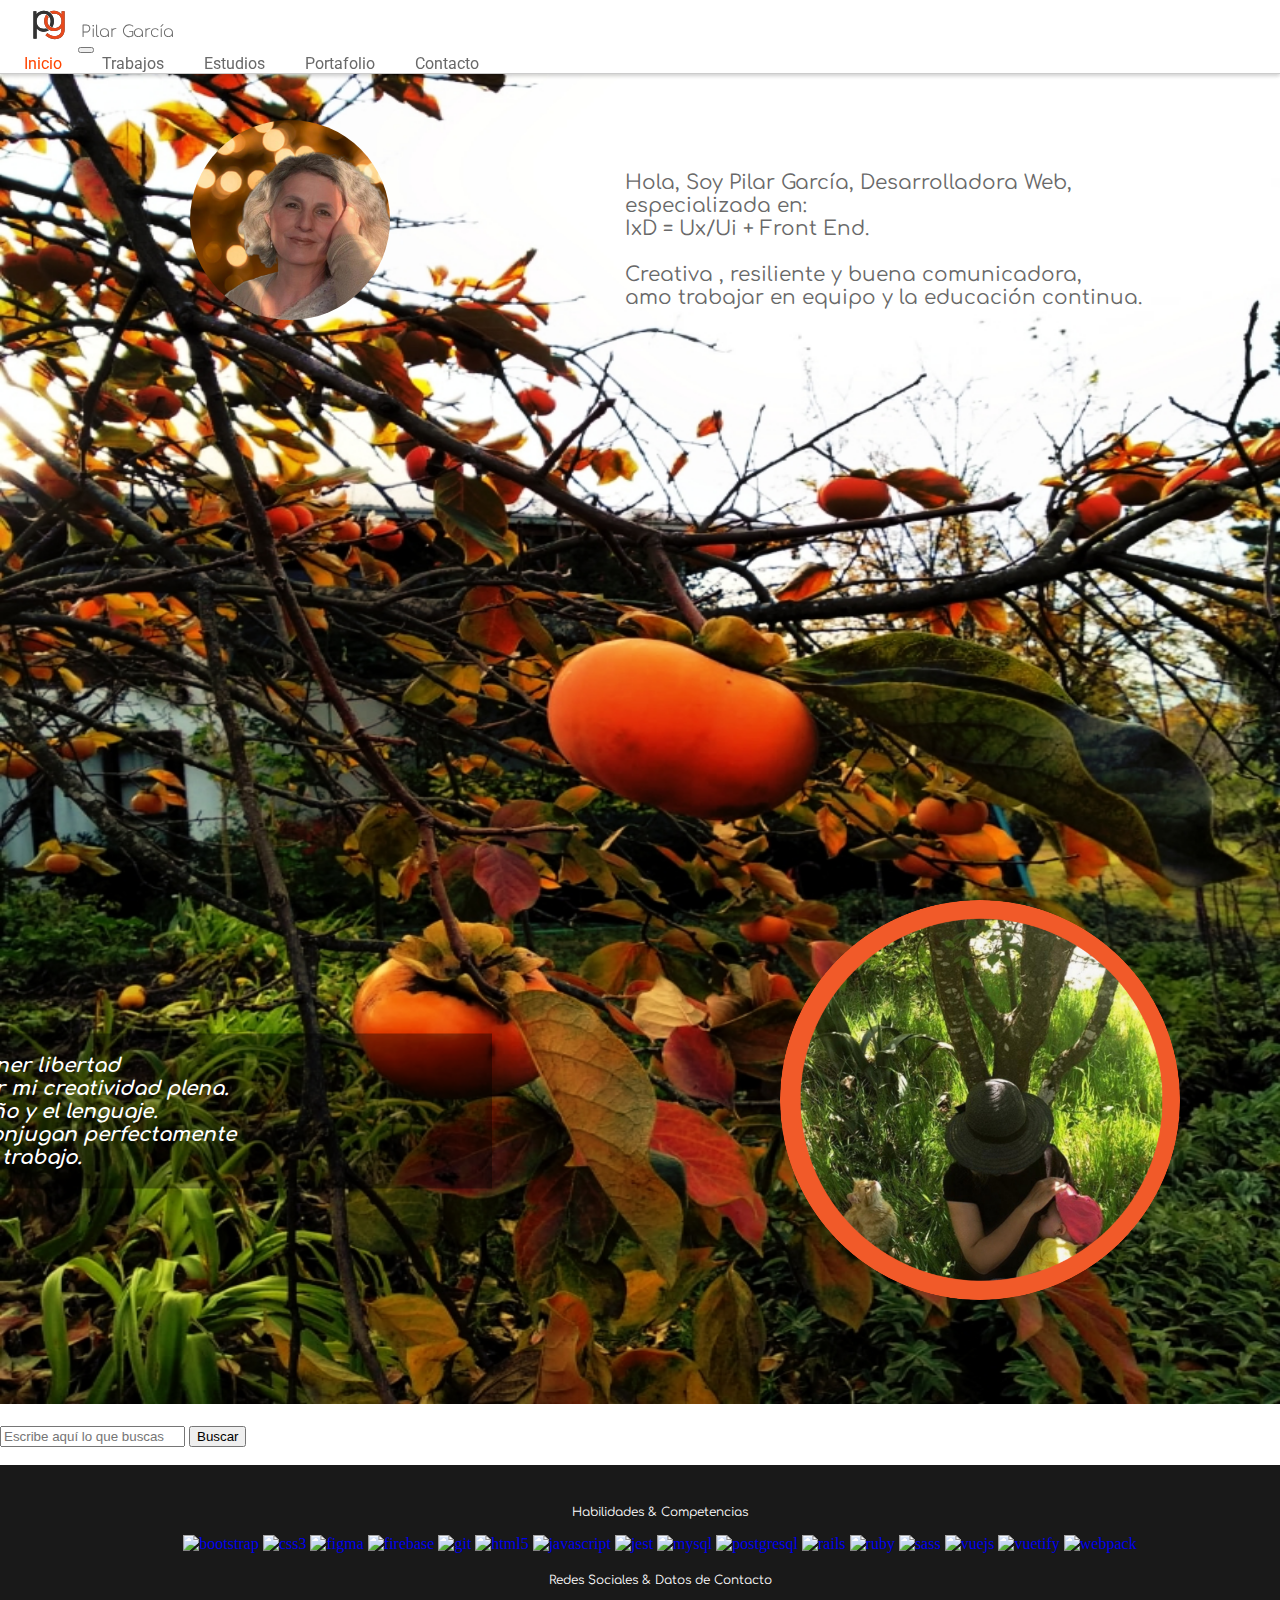
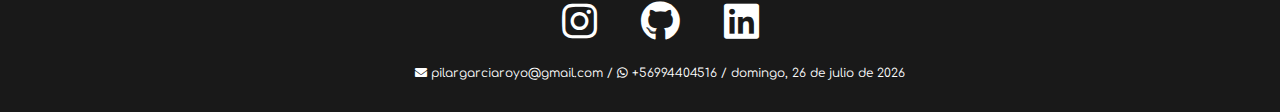
==== commit 1891e2da: "cambio de ubicacion de imagenes del home" ====
--- a/index.html
+++ b/index.html
@@ -56,7 +56,7 @@
     <img id="img-profile" src="./assets/img/profile-bg.png" alt="Imagen de perfil de Pilar García">
     <img id="img-nieta" src="./assets/img/pilar-nieta.png" alt="Imagen de Pilar García y su nieta">
     <div class="bg-text-end">
-      <p class="text-end">Me gusta tener libertad <br> y desarrollar mi creatividad plena. <br> Amo el diseño y el
+      <p class="texto-final ">Me gusta tener libertad <br> y desarrollar mi creatividad plena. <br> Amo el diseño y el
         lenguaje. <br> Ambos se conjugan perfectamente <br> en mi vida y trabajo.</p>
     </div>
     <p class="home-text home-text1">Hola, Soy Pilar García, Desarrolladora Web,<br>especializada en: <br> IxD = Ux/Ui +
@@ -66,7 +66,7 @@
   <br>
   <section class="search-container container mt-5 mb-5 ms-5">
     <form class="d-flex">
-      <input class="form-control me-2 ms-auto bg-secondary bg-opacity-25 fst-italic fw-lighter" type="search"
+      <input id="searchInput" class="form-control me-2 ms-auto bg-secondary bg-opacity-25 fst-italic fw-lighter" type="search"
         placeholder="Escribe aquí lo que buscas" aria-label="Search">
       <button class="btn btn-secondary" type="submit">Buscar</button>
     </form>
--- a/assets/css/inicio.css
+++ b/assets/css/inicio.css
@@ -17,7 +17,7 @@
 #img-profile {
   position: absolute;
   transform: translate(-50%, -50%);
-  top: 200px;
+  top: 220px;
   right: 790px;
   z-index: 1;
   width: 200px;
@@ -27,10 +27,10 @@
 #img-nieta {
   position: absolute;
   transform: translate(-50%, -50%);
-  top: 980px;
-  right: 280px;
-  z-index: 1;
-  width: 480px;
+  top: 1100px;
+  right: -100px;
+  z-index: 1;
+  width: 400px;
   border-radius: 50%;
 }
 
@@ -133,18 +133,18 @@
   position: absolute;
   transform: translate(-50%, -50%);
   top: 1111px;
-  right: -300px;
-}
-
-.text-end {
-  width: 720px;
+  right: 378px;
+}
+
+.texto-final {
+  width: 600px;
   font-family: "Comfortaa", cursive;
   font-size: 20px;
   font-weight: 700;
   font-style: italic;
   color: #fff;
   background-color: rgba(0, 0, 0, 0.4);
-  padding: 20px;
+  padding: 20px 20px 20px 200px;
 }
 
 .footer-content-home {
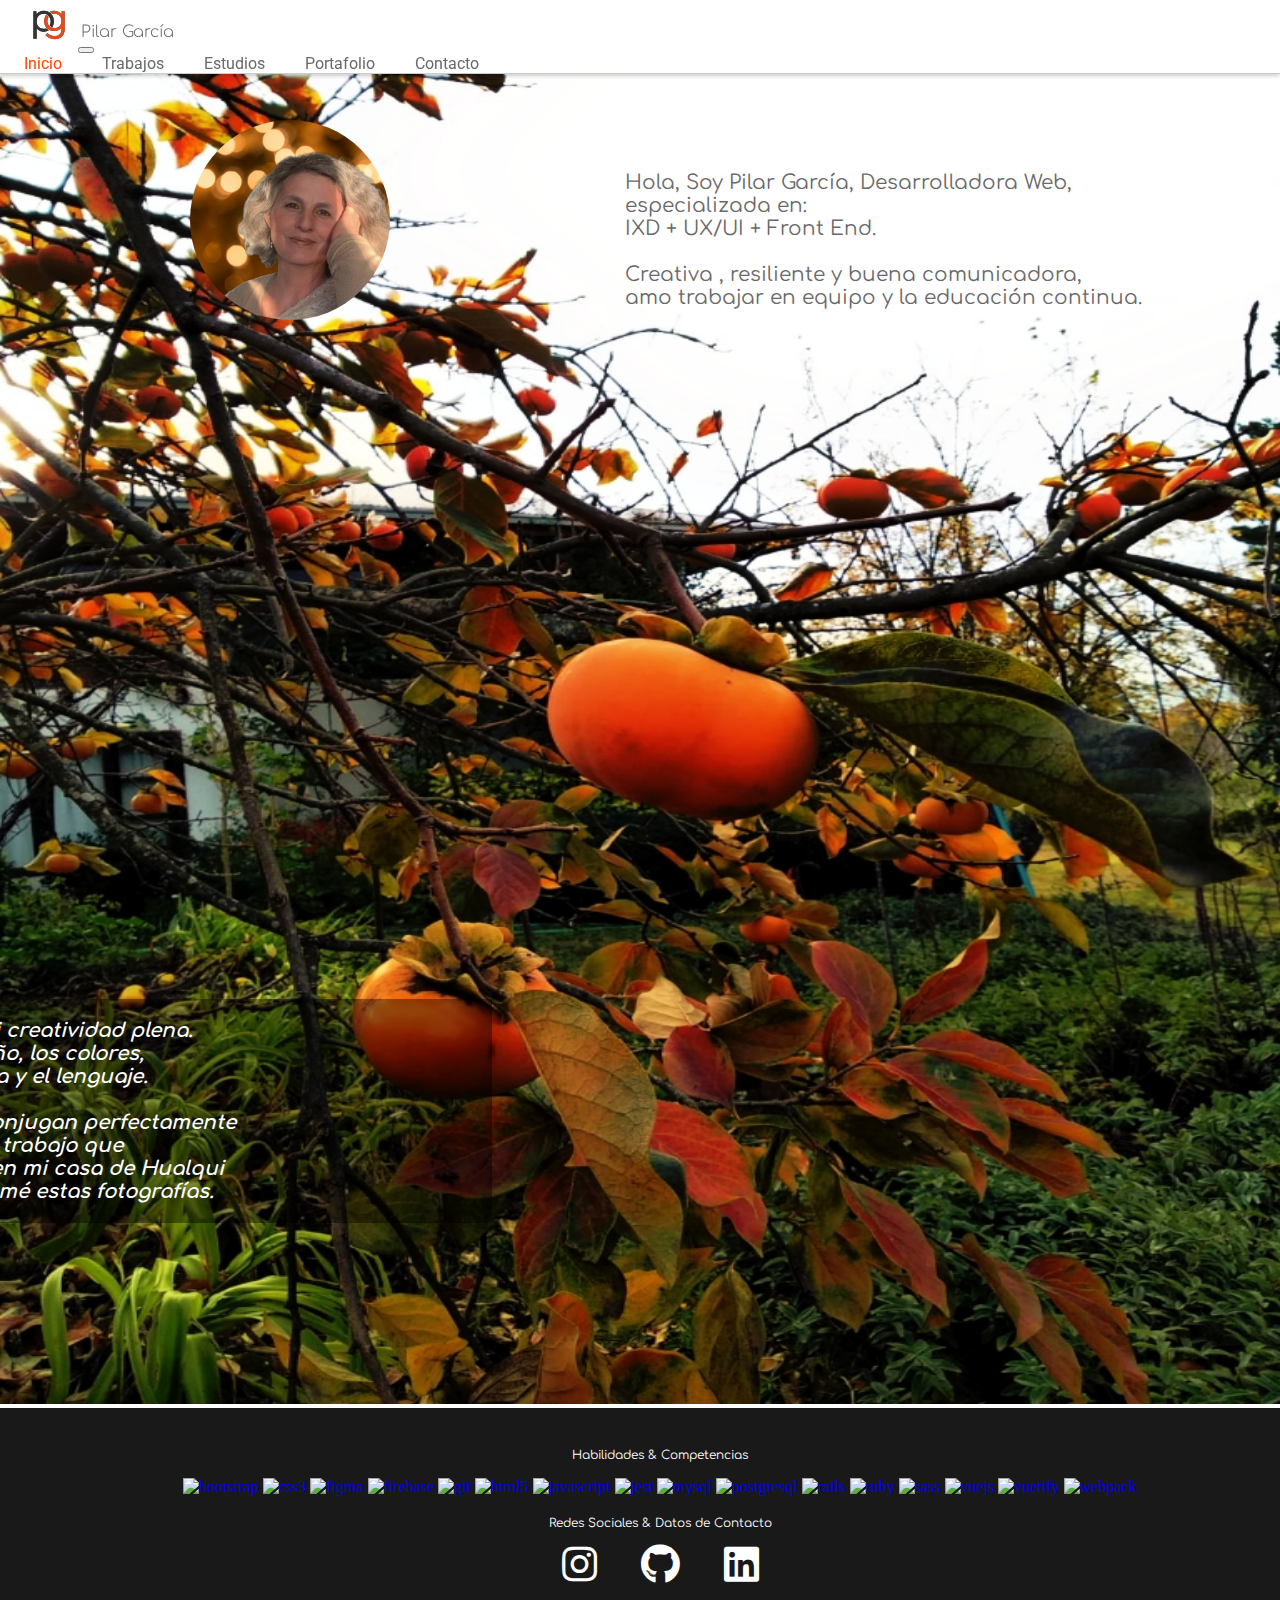
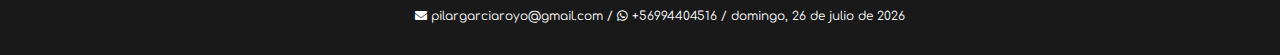
==== commit 7eca8bb1: "cambio de posición absoluta en textos del home" ====
--- a/index.html
+++ b/index.html
@@ -54,16 +54,16 @@
   </header>
   <main>
     <img id="img-profile" src="./assets/img/profile-bg.png" alt="Imagen de perfil de Pilar García">
-    <img id="img-nieta" src="./assets/img/pilar-nieta.png" alt="Imagen de Pilar García y su nieta">
+    <!-- <img id="img-nieta" src="./assets/img/pilar-nieta.png" alt="Imagen de Pilar García y su nieta"> -->
     <div class="bg-text-end">
-      <p class="texto-final ">Me gusta tener libertad <br> y desarrollar mi creatividad plena. <br> Amo el diseño y el
-        lenguaje. <br> Ambos se conjugan perfectamente <br> en mi vida y trabajo.</p>
+      <p class="texto-final ">Me gusta mi creatividad plena.<br>Amo el diseño, los colores,<br>la naturaleza y el
+        lenguaje.<br><br>Ambos se conjugan perfectamente<br>en mi vida y trabajo que<br>transcurre en mi casa de Hualqui<br>en donde tomé estas fotografías. </p>
     </div>
-    <p class="home-text home-text1">Hola, Soy Pilar García, Desarrolladora Web,<br>especializada en: <br> IxD = Ux/Ui +
+    <p class="home-text home-text1">Hola, Soy Pilar García, Desarrolladora Web,<br>especializada en: <br> IXD + UX/UI +
       Front End. <br> <br> <span>Creativa</span> , <span>resiliente</span> y buena <span>comunicadora</span>, <br> amo
       trabajar en <span>equipo</span> y la <span>educación</span> continua.</p>
   </main>
-  <br>
+  <!-- <br>
   <section class="search-container container mt-5 mb-5 ms-5">
     <form class="d-flex">
       <input id="searchInput" class="form-control me-2 ms-auto bg-secondary bg-opacity-25 fst-italic fw-lighter" type="search"
@@ -71,7 +71,7 @@
       <button class="btn btn-secondary" type="submit">Buscar</button>
     </form>
   </section>
-  <br>
+  <br> -->
   <footer class="footer-content-home">
     <p class="footer-text">Habilidades & Competencias</p>
     <p class="tools-icon" align="center">
--- a/assets/css/inicio.css
+++ b/assets/css/inicio.css
@@ -210,10 +210,13 @@
     max-width: 180px;
   }
   .bg-text-end {
-    right: -15px;
+    right: -400px;
   }
   .text-end {
     max-width: 180px;
+  }
+  .texto-final {
+    font-size:12px !important ;
   }
 }
 
@@ -233,4 +236,7 @@
     font-size: 16px;
     max-width: 580px;
   }
-}
+  .bg-text-end {
+    right: 50px;
+  }
+}
